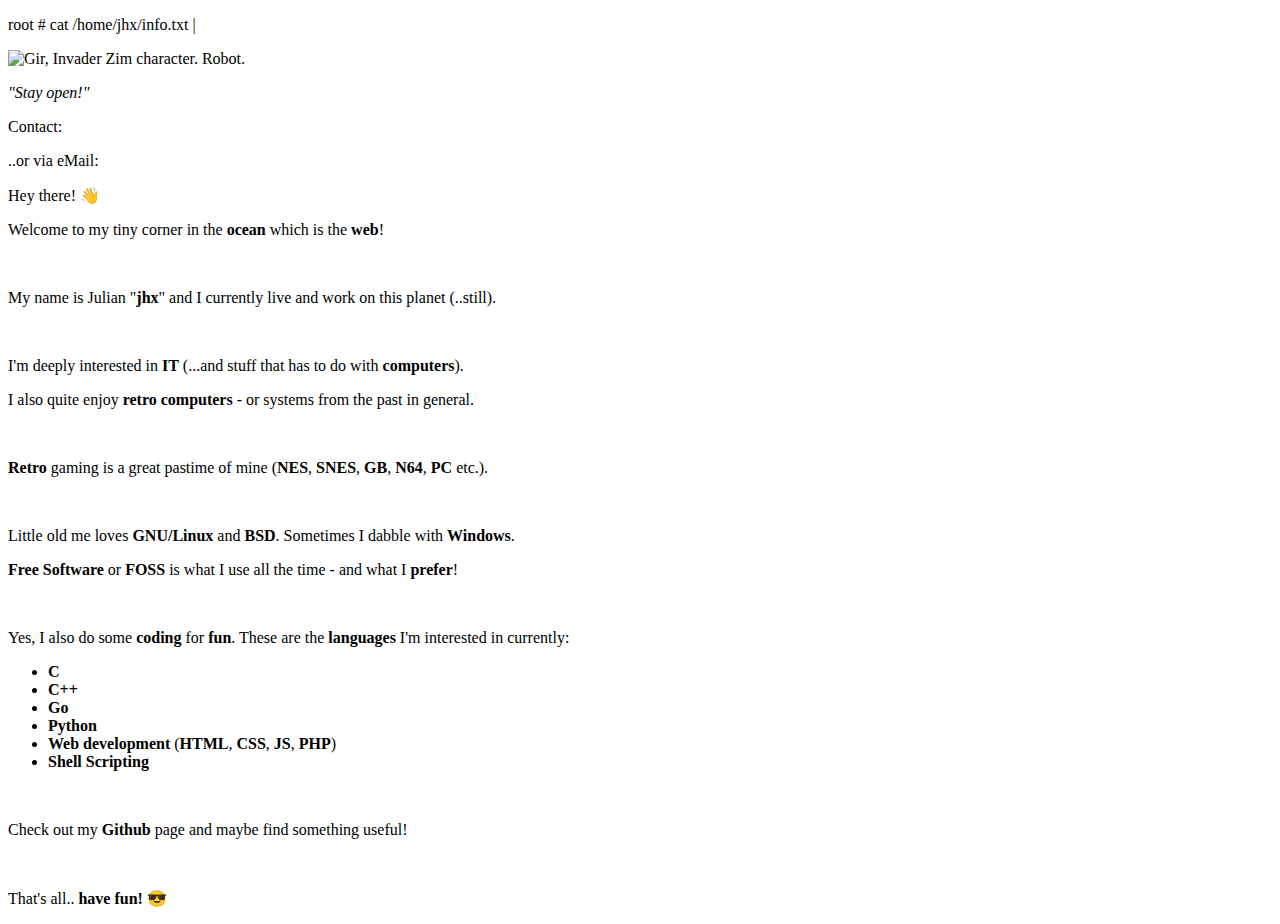
==== index.html @ b0ac70e1 "removed twitter link/icon" ====
<!DOCTYPE html>
<html lang="en">
	<head>
		<title>Yet another UNIX user</title>

		<meta charset="utf-8">
		<meta name="author" content="jhx">
		<meta name="Yet another UNIX user" content="The personal website of jhx">
		<meta name="viewport" content="width=device-width, initial-scale=1">

		<link rel="icon" href="assets/icon/favicon.png" type="image/x-icon">

		<link rel="stylesheet" href="assets/css/reset.css"> 
		<link rel="stylesheet" href="assets/css/styles.css">

		<link href="assets/fonts/fontawesome/css/fontawesome.css" rel="stylesheet">
		<link href="assets/fonts/fontawesome/css/brands.css" rel="stylesheet">
		<link href="assets/fonts/fontawesome/css/solid.css" rel="stylesheet">
	</head>
	<body>
		<div class="container">
			<div class="box">
				<div class="top-bar">
					<p class="top-bar-heading"><span class="prompt">root #</span> cat /home/jhx/info.txt <span class="shell-block">|</span></p>
				</div>
				<main class="content">
					<div class="left-content">
						<img class="logo" src="assets/img/gir.png" alt="Gir, Invader Zim character. Robot.">
						<p><em>"Stay open!"</em></p>
						<p id="contacts">Contact:</p>
						<a class="logo-styling" href="https://github.com/jhx0"><i class="account-logo fa-brands fa-github"></i></a>
						<a class="logo-styling" href="https://www.reddit.com/user/jhx0"><i class="account-logo fa-brands fa-reddit"></i></a>
						<a class="logo-styling" href="https://fosstodon.org/@jhx"><i class="account-logo fa-brands fa-mastodon"></i></a>
						<p id="email-txt">..or via eMail:</p>
						<a id="email" class="logo-styling" href="#"><i class="account-logo fa-solid fa-envelope"></i></a>
					</div>
					<div class="right-content">
						<div class="main-text">
							<p id="hello">Hey there! 👋</p>
							<p id="txt-start">Welcome to my tiny corner in the <b>ocean</b> which is the <b>web</b>!</p><br>
							<p>My name is Julian "<b>jhx</b>" and I currently live and work on this planet (..still).</p><br>
							<p>I'm deeply interested in <b>IT</b> (...and stuff that has to do with <b>computers</b>).</p>
							<p>I also quite enjoy <b>retro computers</b> - or systems from the past in general.</p><br>
							<p><b>Retro</b> gaming is a great pastime of mine (<b>NES</b>, <b>SNES</b>, <b>GB</b>, <b>N64</b>, <b>PC</b> etc.).</p><br>
							<p>Little old me loves <b>GNU/Linux</b> and <b>BSD</b>. Sometimes I dabble with <b>Windows</b>.</p>
							<p><b>Free Software</b> or <b>FOSS</b> is what I use all the time - and what I <b>prefer</b>!</p>

							<br><p>Yes, I also do some <b>coding</b> for <b>fun</b>. These are the <b>languages</b> I'm interested in currently:<p>
							<ul>
								<li><b>C</b></li>
								<li><b>C++</b></li>
								<li><b>Go</b></li>
								<li><b>Python</b></li>
								<li><b>Web development</b> (<b>HTML</b>, <b>CSS</b>, <b>JS</b>, <b>PHP</b>)</li>
								<li><b>Shell Scripting</b></li>
							</ul>
							<br><p>Check out my <b>Github</b> page and maybe find something useful!</p><br>

							<p>That's all.. <b>have fun!</b> 😎</p>
						</div>
					</div>
				</main>
			</div>
		</div>
		<script>
			var link = document.getElementById('email');
			link.href = "ma" + "il" + "to" + ":" + "jhx" + "0x00" + "@" + "gm" + "ail" + ".com";
		</script>
	</body>
</html>
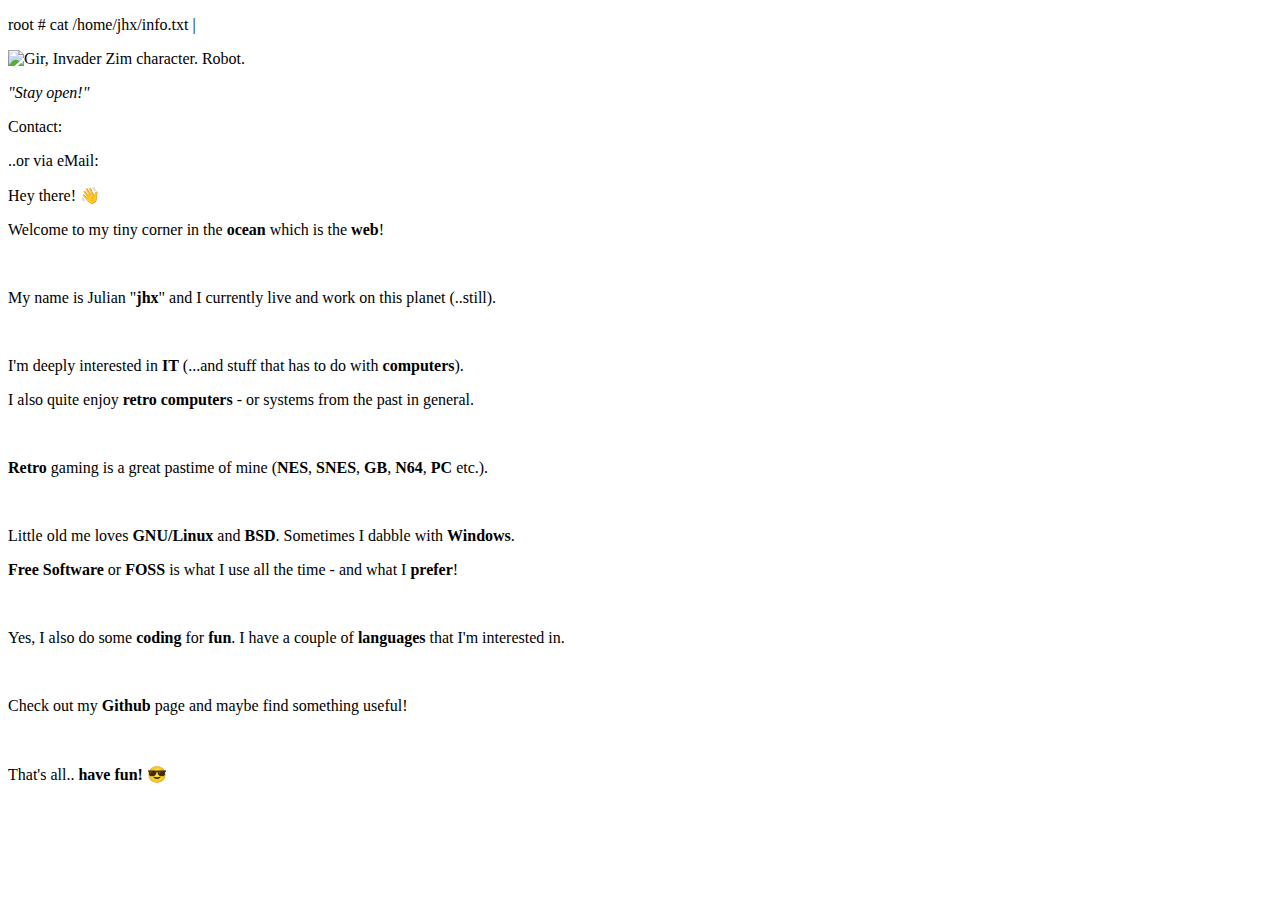
==== commit ed200b54: "language list removed" ====
--- a/index.html
+++ b/index.html
@@ -45,15 +45,8 @@
 							<p>Little old me loves <b>GNU/Linux</b> and <b>BSD</b>. Sometimes I dabble with <b>Windows</b>.</p>
 							<p><b>Free Software</b> or <b>FOSS</b> is what I use all the time - and what I <b>prefer</b>!</p>
 
-							<br><p>Yes, I also do some <b>coding</b> for <b>fun</b>. These are the <b>languages</b> I'm interested in currently:<p>
-							<ul>
-								<li><b>C</b></li>
-								<li><b>C++</b></li>
-								<li><b>Go</b></li>
-								<li><b>Python</b></li>
-								<li><b>Web development</b> (<b>HTML</b>, <b>CSS</b>, <b>JS</b>, <b>PHP</b>)</li>
-								<li><b>Shell Scripting</b></li>
-							</ul>
+							<br><p>Yes, I also do some <b>coding</b> for <b>fun</b>. I have a couple of <b>languages</b> that I'm interested in.<p>
+
 							<br><p>Check out my <b>Github</b> page and maybe find something useful!</p><br>
 
 							<p>That's all.. <b>have fun!</b> 😎</p>
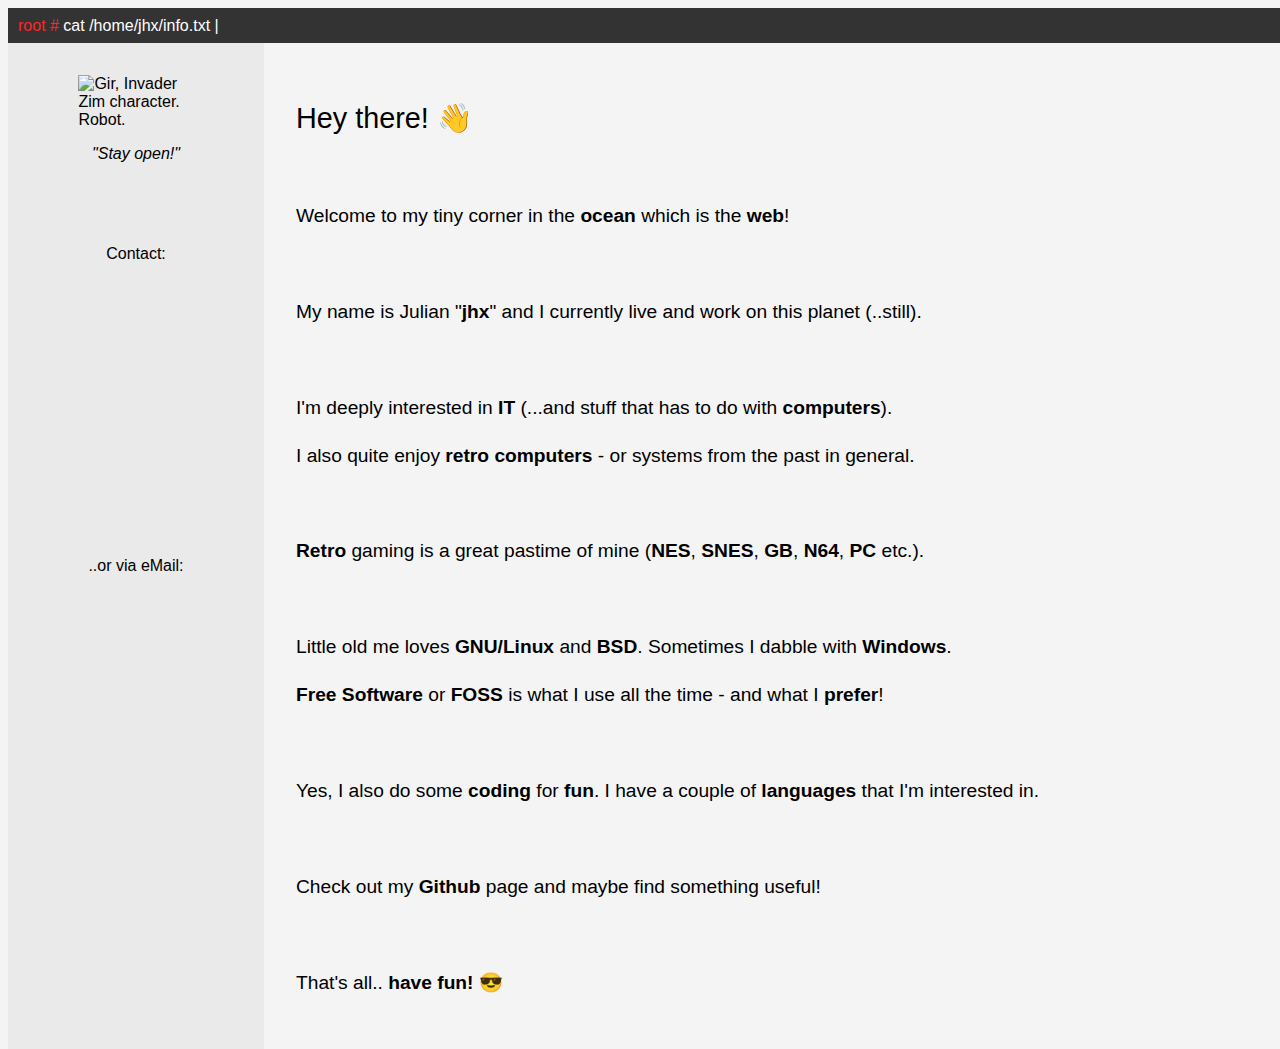
==== commit 16850962: "fix: remove js for hardened browsers" ====
--- a/index.html
+++ b/index.html
@@ -32,7 +32,7 @@
 						<a class="logo-styling" href="https://www.reddit.com/user/jhx0"><i class="account-logo fa-brands fa-reddit"></i></a>
 						<a class="logo-styling" href="https://fosstodon.org/@jhx"><i class="account-logo fa-brands fa-mastodon"></i></a>
 						<p id="email-txt">..or via eMail:</p>
-						<a id="email" class="logo-styling" href="#"><i class="account-logo fa-solid fa-envelope"></i></a>
+						<a id="email" class="logo-styling" href="mailto:jhx0x00@gmail.com"><i class="account-logo fa-solid fa-envelope"></i></a>
 					</div>
 					<div class="right-content">
 						<div class="main-text">
@@ -55,9 +55,5 @@
 				</main>
 			</div>
 		</div>
-		<script>
-			var link = document.getElementById('email');
-			link.href = "ma" + "il" + "to" + ":" + "jhx" + "0x00" + "@" + "gm" + "ail" + ".com";
-		</script>
 	</body>
 </html>
--- a/assets/css/styles.css
+++ b/assets/css/styles.css
@@ -0,0 +1,145 @@
+html, 
+body {
+	background-color: #F4F4F4;
+	height: 100vh;
+}
+
+.container {
+	min-height: 100vh;
+	width: 100vw;
+}
+
+.box {
+	display: flex;
+	flex-direction: column;
+	height: 100vh;
+}
+
+.content {
+	flex: 1;
+	display: flex;
+	flex-direction: row;
+	justify-content: center;
+	align-items: center;
+	font-family: sans-serif;
+}
+
+.left-content {
+	display: flex;
+	flex: 1 0 0;
+	flex-direction: column;
+	align-items: center;
+	box-sizing: border-box;
+	height: 100%;
+	width: 100%;
+	padding: 2em;
+	background-color: #eaeaea;
+}
+
+.logo {
+	height: auto;
+	width: 60%;
+}
+
+#contacts {
+	padding-top: 50px;
+}
+
+#email-txt {
+	padding-top: 40px;
+}
+
+.prompt {
+	color: #ff2626;
+}
+
+.account-logo {
+	font-size: 4em;
+	padding: 10px;
+}
+
+.right-content {
+	display: flex;
+	flex: 5 0 0;
+	box-sizing: border-box;
+	height: 100%;
+	width: 100%;
+	padding: 2em;
+	animation: fadein 5s;
+}
+#txt-start {
+	padding-top: 40px;
+}
+
+.main-text {
+	line-height: 1.5em;
+	font-size: 1.2em;
+}
+
+#hello {
+	font-size: 1.5em;
+}
+
+ul {
+	list-style-type: circle;
+	list-style-position: inside;
+	list-style: inside;
+	padding-top: 5px;
+	padding-left: 15px;
+}
+
+.logo-styling:hover {
+	color: #ff2626 !important;
+}
+
+.logo-styling:visited {
+	color: black;
+}
+
+.logo-styling:link {
+	color: black;
+}
+
+.os-links {
+	text-decoration: underline;
+}
+
+.os-links:hover {
+	color: #ff2626 !important;
+}
+
+.os-links:visited {
+	color: black;
+}
+
+.os-links:link {
+	color: black;
+}
+
+.top-bar {
+	display: flex;
+	flex-direction: row;
+	justify-content: flex-start;
+	align-items: center;
+	background-color: #333;
+	min-height: 2.2em;
+}
+
+.top-bar-heading {
+	color: white;
+	padding-left: 10px;
+	font-family: sans-serif;
+}
+
+.shell-block {
+	animation: 2s blink step-end infinite;
+}
+
+@keyframes blink {
+	from, to {
+		color: transparent;
+	}
+	50% {
+		background: #ff2626;
+	}
+}
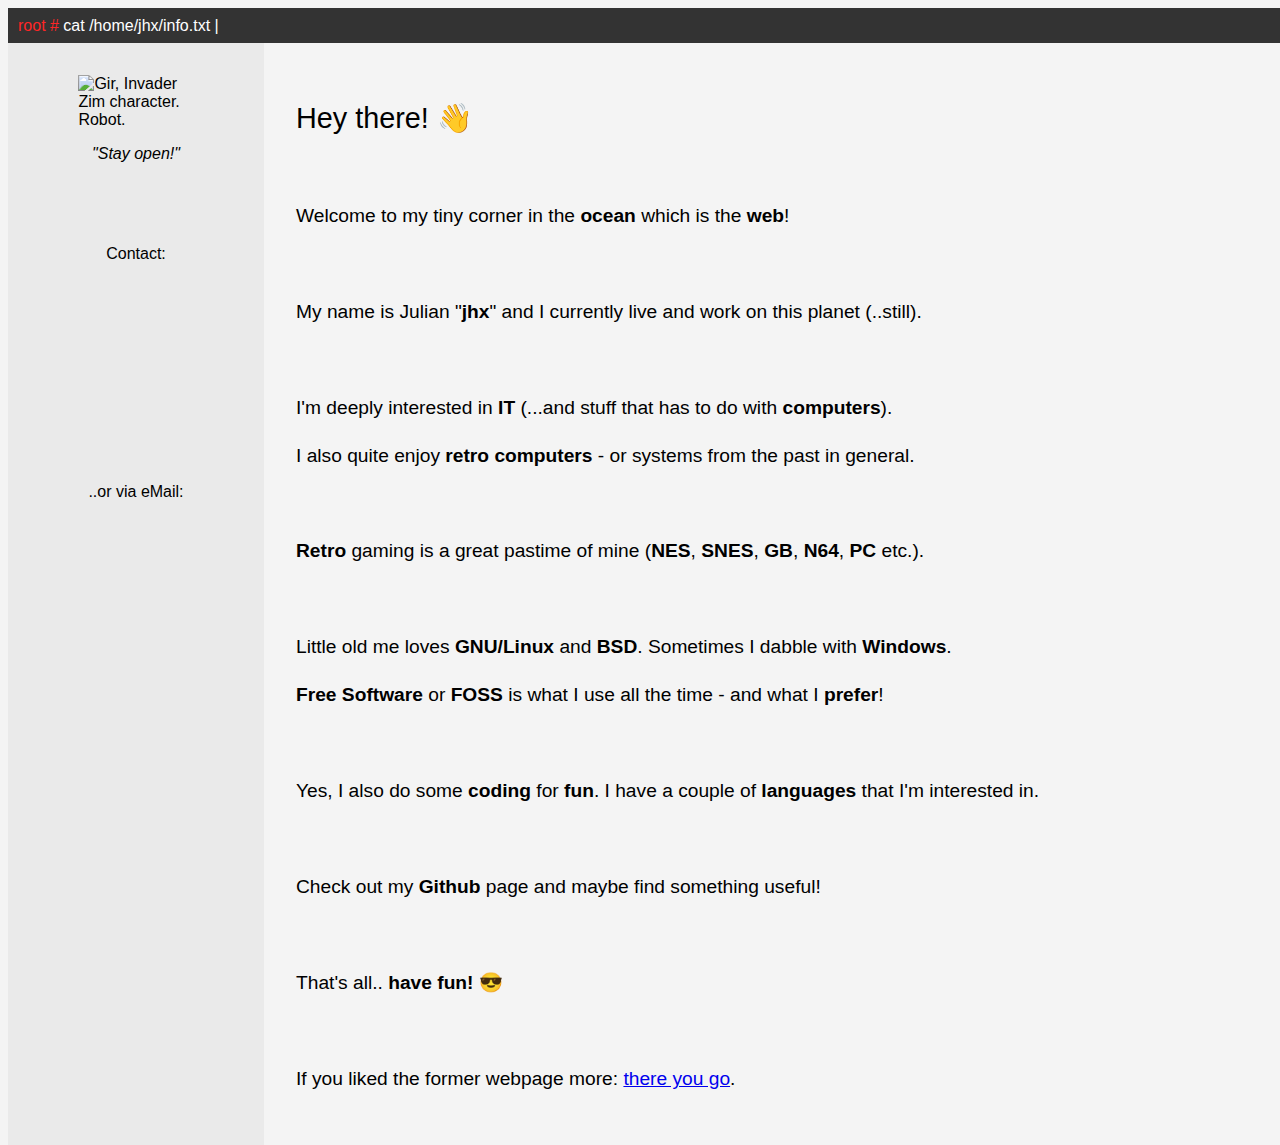
==== commit 09009f8c: "removed twitter, reddit links. added link to old website" ====
--- a/index.html
+++ b/index.html
@@ -29,10 +29,9 @@
 						<p><em>"Stay open!"</em></p>
 						<p id="contacts">Contact:</p>
 						<a class="logo-styling" href="https://github.com/jhx0"><i class="account-logo fa-brands fa-github"></i></a>
-						<a class="logo-styling" href="https://www.reddit.com/user/jhx0"><i class="account-logo fa-brands fa-reddit"></i></a>
 						<a class="logo-styling" href="https://fosstodon.org/@jhx"><i class="account-logo fa-brands fa-mastodon"></i></a>
 						<p id="email-txt">..or via eMail:</p>
-						<a id="email" class="logo-styling" href="mailto:jhx0x00@gmail.com"><i class="account-logo fa-solid fa-envelope"></i></a>
+						<a id="email" class="logo-styling" href="#"><i class="account-logo fa-solid fa-envelope"></i></a>
 					</div>
 					<div class="right-content">
 						<div class="main-text">
@@ -49,11 +48,17 @@
 
 							<br><p>Check out my <b>Github</b> page and maybe find something useful!</p><br>
 
-							<p>That's all.. <b>have fun!</b> 😎</p>
+							<p>That's all.. <b>have fun!</b> 😎</p><br>
+
+							<p>If you liked the former webpage more: <a href="old/index.html">there you go</a>.</p>
 						</div>
 					</div>
 				</main>
 			</div>
 		</div>
+		<script>
+			var link = document.getElementById('email');
+			link.href = "ma" + "il" + "to" + ":" + "jhx" + "0x00" + "@" + "gm" + "ail" + ".com";
+		</script>
 	</body>
 </html>
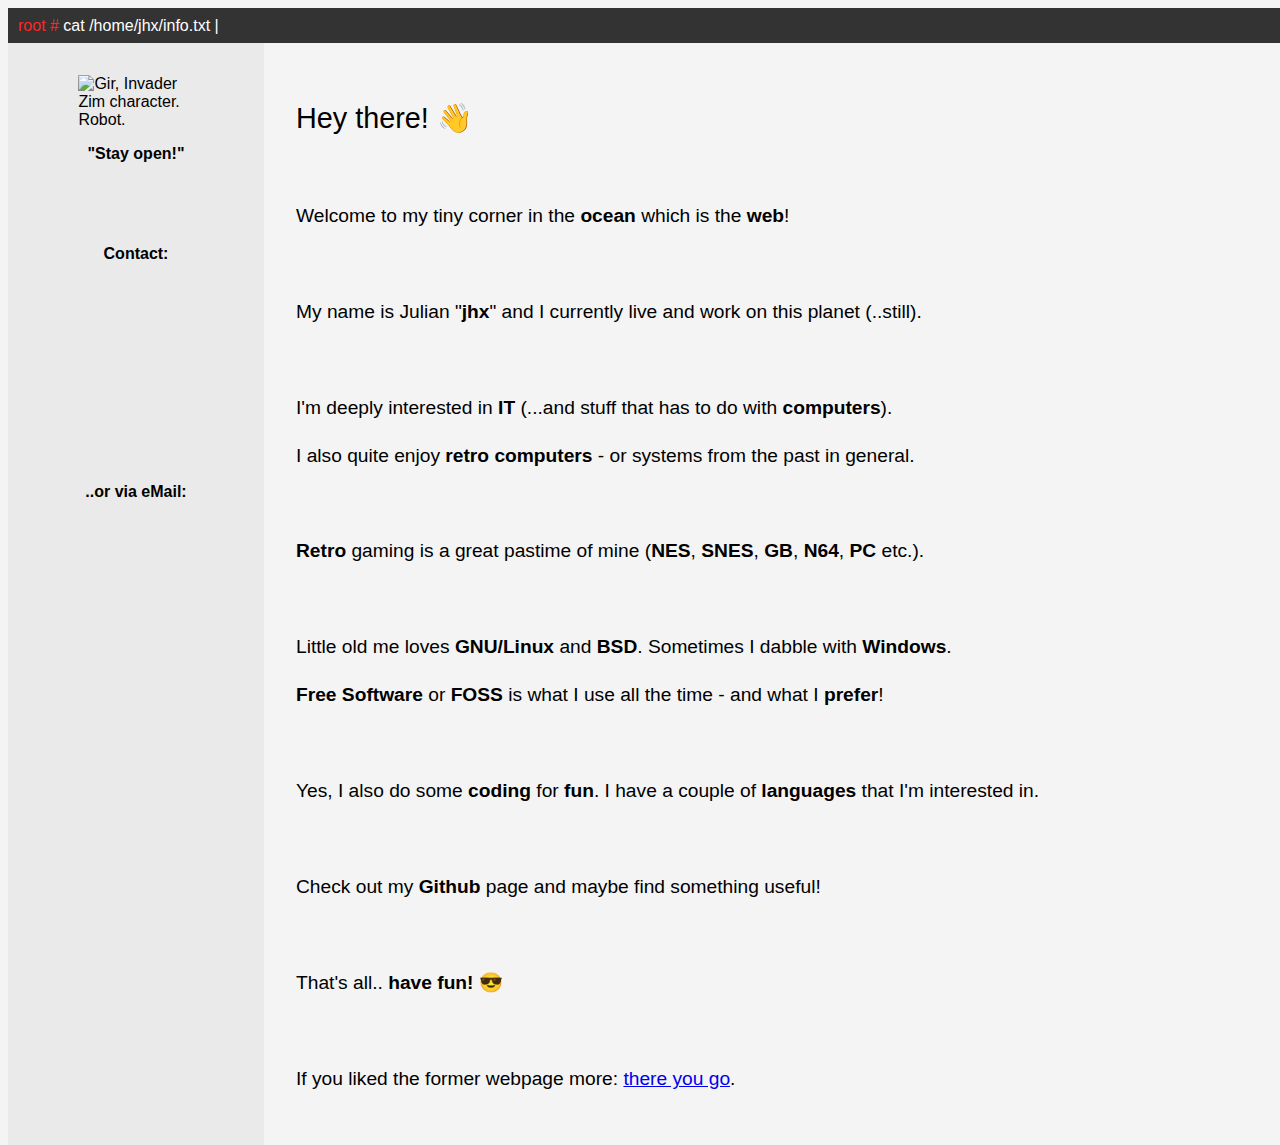
==== commit 23637cf5: "changed text to bold" ====
--- a/index.html
+++ b/index.html
@@ -26,11 +26,11 @@
 				<main class="content">
 					<div class="left-content">
 						<img class="logo" src="assets/img/gir.png" alt="Gir, Invader Zim character. Robot.">
-						<p><em>"Stay open!"</em></p>
-						<p id="contacts">Contact:</p>
+						<p><b>"Stay open!"</b></p>
+						<p id="contacts"><b>Contact:</b></p>
 						<a class="logo-styling" href="https://github.com/jhx0"><i class="account-logo fa-brands fa-github"></i></a>
 						<a class="logo-styling" href="https://fosstodon.org/@jhx"><i class="account-logo fa-brands fa-mastodon"></i></a>
-						<p id="email-txt">..or via eMail:</p>
+						<p id="email-txt"><b>..or via eMail:</b></p>
 						<a id="email" class="logo-styling" href="#"><i class="account-logo fa-solid fa-envelope"></i></a>
 					</div>
 					<div class="right-content">
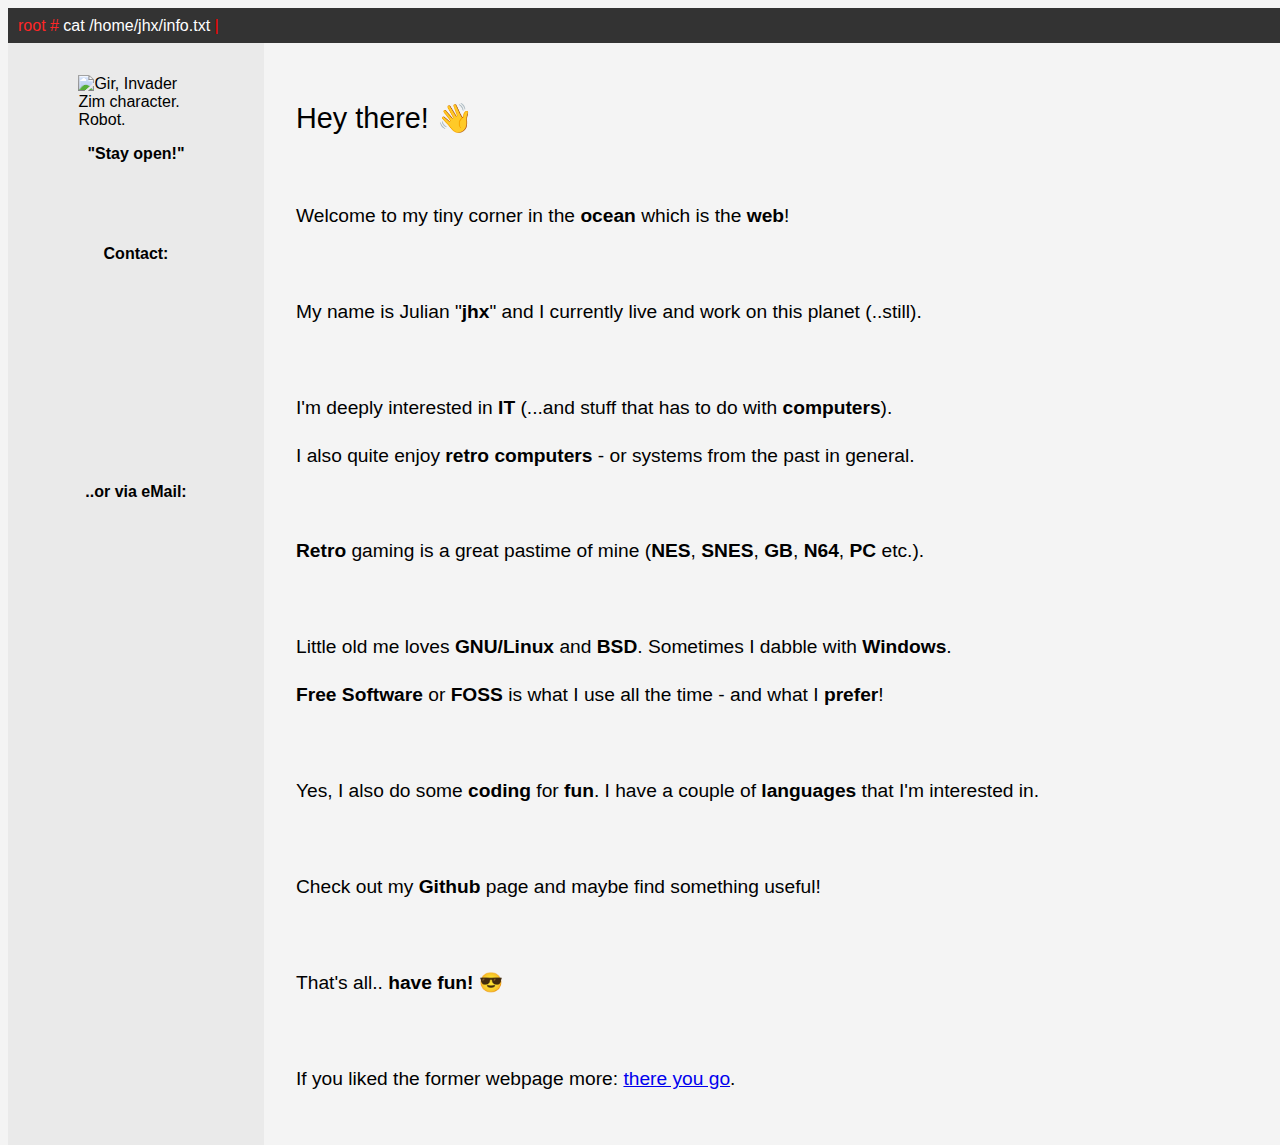
==== commit 29ccaf52: "alternative layout for mobile clients implemented. fixed .shell-block color definition, which was ab" ====
--- a/index.html
+++ b/index.html
@@ -51,6 +51,13 @@
 							<p>That's all.. <b>have fun!</b> 😎</p><br>
 
 							<p>If you liked the former webpage more: <a href="old/index.html">there you go</a>.</p>
+
+							<div id="mobile-contact">
+								<br>
+								<p><b>Contact</b> me via <a id="email" class="logo-styling" href="#">eMail</a> or on <a class="logo-styling" href="https://fosstodon.org/@jhx">Fosstodon</a></p><br>
+
+								<p><b>Btw:</b> My <a class="logo-styling" href="https://github.com/jhx0">GitHub</a> page.</p>
+							</div>
 						</div>
 					</div>
 				</main>
--- a/assets/css/styles.css
+++ b/assets/css/styles.css
@@ -67,6 +67,7 @@
 	padding: 2em;
 	animation: fadein 5s;
 }
+
 #txt-start {
 	padding-top: 40px;
 }
@@ -133,6 +134,7 @@
 
 .shell-block {
 	animation: 2s blink step-end infinite;
+	color: red;
 }
 
 @keyframes blink {
@@ -143,3 +145,26 @@
 		background: #ff2626;
 	}
 }
+
+#mobile-contact {
+	display: none;
+}
+
+@media all and (max-width: 600px) {
+	.content {
+		flex: 1;
+		display: flex;
+		flex-direction: column;
+		justify-content: center;
+		align-items: center;
+		font-family: sans-serif;
+	}
+
+	.left-content {
+		display: none;
+	}
+
+	#mobile-contact {
+		display: block;
+	}
+}